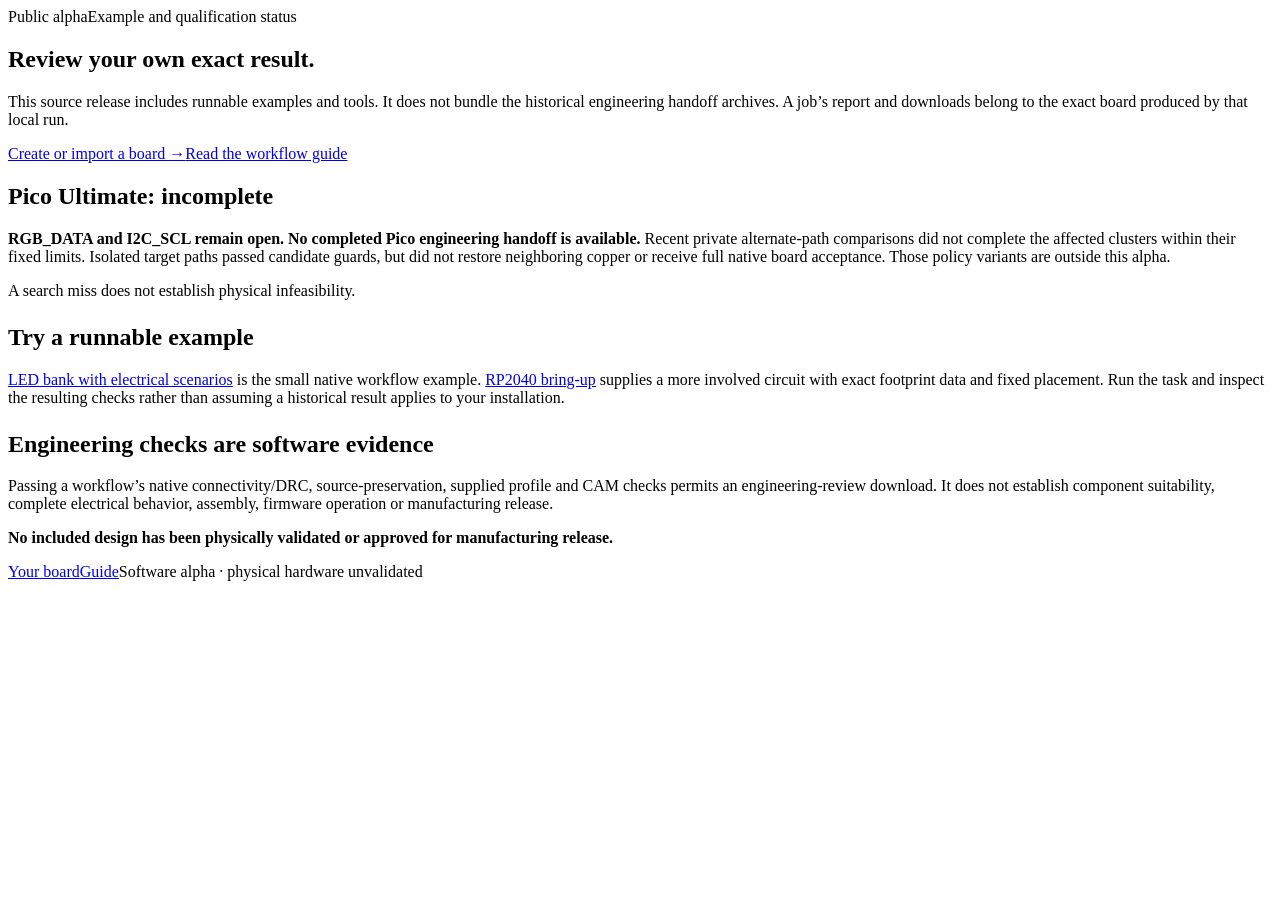
==== scripts/workbench/boards.html @ 8b9cf01d "Release v0.1.0-alpha.1 source workbench with explicit hardware limits" ====
<!doctype html>
<html lang="en"><head><meta charset="utf-8"><meta name="viewport" content="width=device-width,initial-scale=1"><title>Board status · Netlist Shatter alpha</title><link rel="stylesheet" href="/style.css"></head><body>
<!-- app-navigation -->
<main class="review-main"><section class="review-intro"><div class="review-status"><span class="status-pill">Public alpha</span><span class="muted">Example and qualification status</span></div><h1>Review your own exact result.</h1><p>This source release includes runnable examples and tools. It does not bundle the historical engineering handoff archives. A job’s report and downloads belong to the exact board produced by that local run.</p><div class="review-actions"><a class="button-link primary" href="/native">Create or import a board →</a><a class="button-link" href="/guide">Read the workflow guide</a></div></section>
<section class="review-panel"><h2>Pico Ultimate: incomplete</h2><p><strong>RGB_DATA and I2C_SCL remain open. No completed Pico engineering handoff is available.</strong> Recent private alternate-path comparisons did not complete the affected clusters within their fixed limits. Isolated target paths passed candidate guards, but did not restore neighboring copper or receive full native board acceptance. Those policy variants are outside this alpha.</p><p>A search miss does not establish physical infeasibility.</p></section>
<section class="review-panel" style="margin-top:24px"><h2>Try a runnable example</h2><p><a href="/native?example=led">LED bank with electrical scenarios</a> is the small native workflow example. <a href="/native?example=rp2040">RP2040 bring-up</a> supplies a more involved circuit with exact footprint data and fixed placement. Run the task and inspect the resulting checks rather than assuming a historical result applies to your installation.</p></section>
<section class="review-panel" style="margin-top:24px"><h2>Engineering checks are software evidence</h2><p>Passing a workflow’s native connectivity/DRC, source-preservation, supplied profile and CAM checks permits an engineering-review download. It does not establish component suitability, complete electrical behavior, assembly, firmware operation or manufacturing release.</p><p><strong>No included design has been physically validated or approved for manufacturing release.</strong></p></section>
<footer class="review-footer"><a href="/native">Your board</a><a href="/guide">Guide</a><span>Software alpha · physical hardware unvalidated</span></footer></main></body></html>
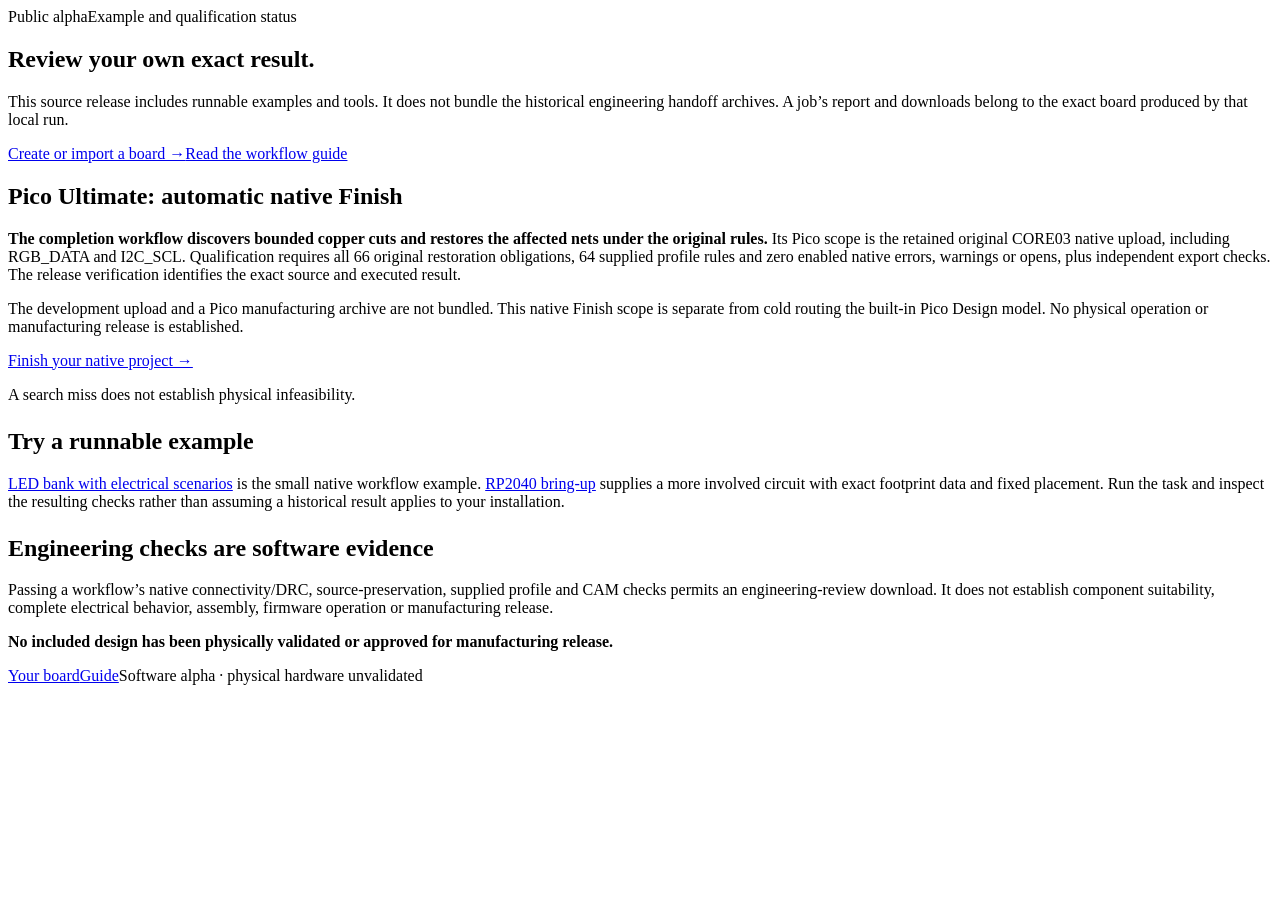
==== commit 61b33afe: "Complete native Pico Finish automatically and release alpha.2" ====
--- a/scripts/workbench/boards.html
+++ b/scripts/workbench/boards.html
@@ -2,7 +2,7 @@
 <html lang="en"><head><meta charset="utf-8"><meta name="viewport" content="width=device-width,initial-scale=1"><title>Board status · Netlist Shatter alpha</title><link rel="stylesheet" href="/style.css"></head><body>
 <!-- app-navigation -->
 <main class="review-main"><section class="review-intro"><div class="review-status"><span class="status-pill">Public alpha</span><span class="muted">Example and qualification status</span></div><h1>Review your own exact result.</h1><p>This source release includes runnable examples and tools. It does not bundle the historical engineering handoff archives. A job’s report and downloads belong to the exact board produced by that local run.</p><div class="review-actions"><a class="button-link primary" href="/native">Create or import a board →</a><a class="button-link" href="/guide">Read the workflow guide</a></div></section>
-<section class="review-panel"><h2>Pico Ultimate: incomplete</h2><p><strong>RGB_DATA and I2C_SCL remain open. No completed Pico engineering handoff is available.</strong> Recent private alternate-path comparisons did not complete the affected clusters within their fixed limits. Isolated target paths passed candidate guards, but did not restore neighboring copper or receive full native board acceptance. Those policy variants are outside this alpha.</p><p>A search miss does not establish physical infeasibility.</p></section>
+<section class="review-panel"><h2>Pico Ultimate: automatic native Finish</h2><p><strong>The completion workflow discovers bounded copper cuts and restores the affected nets under the original rules.</strong> Its Pico scope is the retained original CORE03 native upload, including RGB_DATA and I2C_SCL. Qualification requires all 66 original restoration obligations, 64 supplied profile rules and zero enabled native errors, warnings or opens, plus independent export checks. The release verification identifies the exact source and executed result.</p><p>The development upload and a Pico manufacturing archive are not bundled. This native Finish scope is separate from cold routing the built-in Pico Design model. No physical operation or manufacturing release is established.</p><a href="/native?mode=repair">Finish your native project →</a><p>A search miss does not establish physical infeasibility.</p></section>
 <section class="review-panel" style="margin-top:24px"><h2>Try a runnable example</h2><p><a href="/native?example=led">LED bank with electrical scenarios</a> is the small native workflow example. <a href="/native?example=rp2040">RP2040 bring-up</a> supplies a more involved circuit with exact footprint data and fixed placement. Run the task and inspect the resulting checks rather than assuming a historical result applies to your installation.</p></section>
 <section class="review-panel" style="margin-top:24px"><h2>Engineering checks are software evidence</h2><p>Passing a workflow’s native connectivity/DRC, source-preservation, supplied profile and CAM checks permits an engineering-review download. It does not establish component suitability, complete electrical behavior, assembly, firmware operation or manufacturing release.</p><p><strong>No included design has been physically validated or approved for manufacturing release.</strong></p></section>
 <footer class="review-footer"><a href="/native">Your board</a><a href="/guide">Guide</a><span>Software alpha · physical hardware unvalidated</span></footer></main></body></html>
